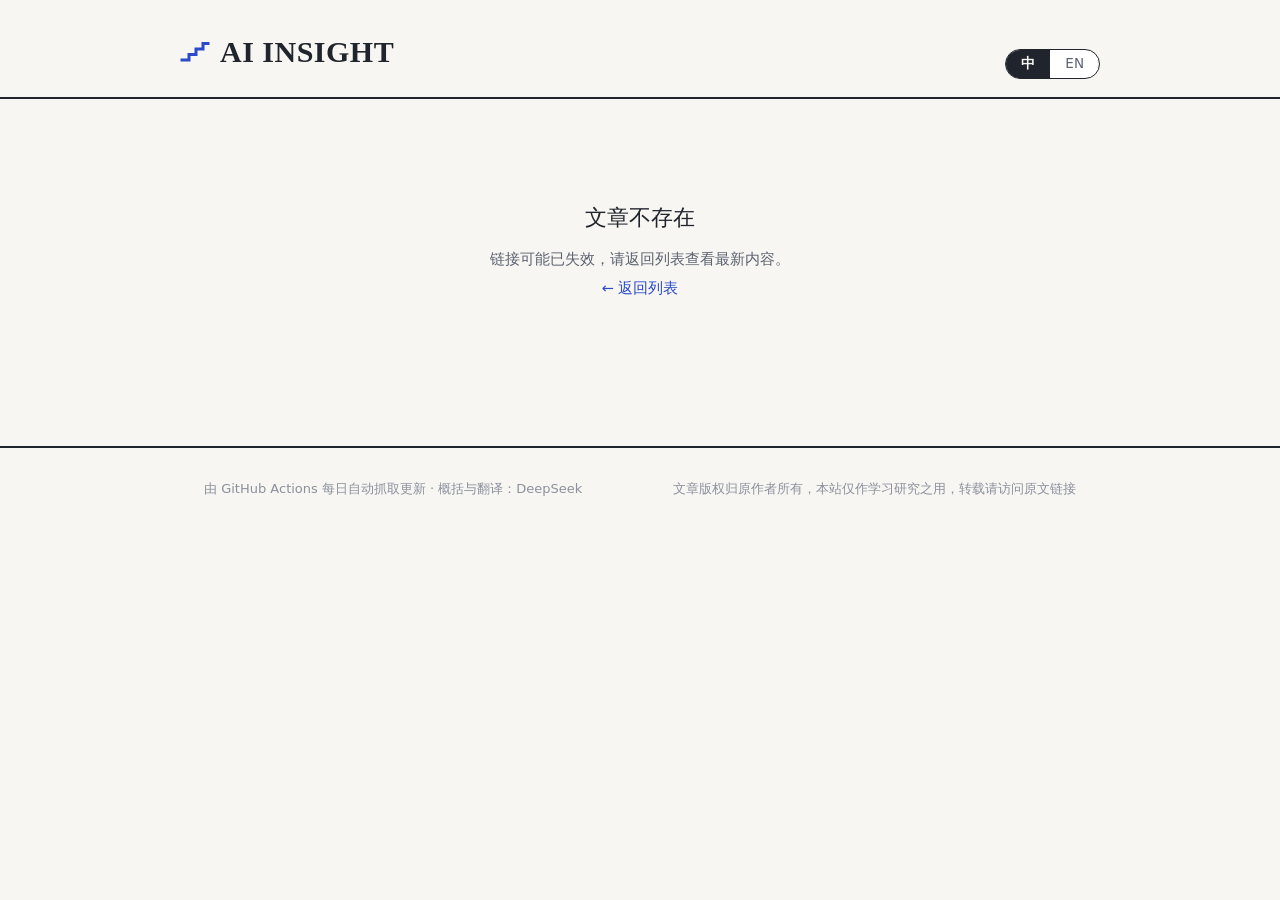
==== site/article.html @ c51b2d8d "feat: AiInsight v1 — 每日 AI 资讯站（采集管道 + 双语前端 + Actions 部署）" ====
<!DOCTYPE html>
<html lang="zh-CN" data-data-root="data/">
<head>
  <meta charset="UTF-8">
  <meta name="viewport" content="width=device-width, initial-scale=1.0">
  <title>AI Insight</title>
  <meta name="description" content="AI Insight：每日 AI 前沿情报，中英双语。">
  <link rel="icon" href="data:image/svg+xml,%3Csvg xmlns='http://www.w3.org/2000/svg' viewBox='0 0 32 32'%3E%3Crect width='32' height='32' rx='6' fill='%232B4ACB'/%3E%3Cpath d='M7 22 L12 22 L12 17 L17 17 L17 12 L22 12 L22 7 L25 7' stroke='white' stroke-width='2.5' fill='none' stroke-linecap='square'/%3E%3C/svg%3E">
  <link rel="stylesheet" href="assets/style.css">
</head>
<body>

  <header class="masthead">
    <div class="wrap masthead-inner">
      <a class="brand" href="index.html" style="text-decoration:none;">
        <div class="brand-name">
          <svg class="mark" width="30" height="22" viewBox="0 0 30 22" aria-hidden="true">
            <path d="M2 19 L9 19 L9 13.5 L16 13.5 L16 8 L23 8 L23 2.5 L28 2.5"
                  stroke="currentColor" stroke-width="3" fill="none" stroke-linecap="square"/>
          </svg>
          AI INSIGHT
        </div>
      </a>
      <div class="lang-switch" data-lang-switch role="group" aria-label="Language / 语言">
        <button type="button" data-lang="zh">中</button>
        <button type="button" data-lang="en">EN</button>
      </div>
    </div>
  </header>

  <main class="wrap article-page" id="article">
    <div class="loading">loading…</div>
  </main>

  <footer class="site-footer">
    <div class="wrap cols">
      <div>
        <p data-i18n="footerPowered"></p>
      </div>
      <div>
        <p data-i18n="footerCopyright"></p>
      </div>
    </div>
  </footer>

  <script src="assets/md.js"></script>
  <script src="assets/lang.js"></script>
  <script src="assets/article.js"></script>
</body>
</html>
---- site/assets/style.css ----
/* ============================================================
   AI Insight — 双语 AI 情报日志
   概念：研究编年史。日期书脊 + 安静条目流 + 单一钴蓝"信号色"。
   全部系统字体（国内直连），衬线标题做中英混排。
   ============================================================ */

:root {
  color-scheme: light;
  --paper: #F7F6F2;
  --panel: #FFFFFF;
  --ink: #20242C;
  --ink-2: #5C6270;
  --ink-3: #8B909D;
  --line: #E4E2DA;
  --line-strong: #CFCDC4;
  --accent: #2B4ACB;
  --accent-deep: #1E37A8;
  --accent-soft: #E9EDFB;
  --warn-soft: #FBF3E4;
  --warn-ink: #8A6116;
  --radius: 10px;
  --serif: Georgia, "Times New Roman", "Songti SC", "STSong", SimSun, "Noto Serif CJK SC", serif;
  --sans: -apple-system, "Segoe UI", "PingFang SC", "Microsoft YaHei", "Noto Sans CJK SC", system-ui, sans-serif;
  --mono: ui-monospace, "SF Mono", "Cascadia Code", Consolas, "Courier New", monospace;
}

* { box-sizing: border-box; }

html { -webkit-text-size-adjust: 100%; }

body {
  margin: 0;
  background: var(--paper);
  color: var(--ink);
  font-family: var(--sans);
  font-size: 16px;
  line-height: 1.75;
}

::selection { background: var(--accent-soft); color: var(--accent-deep); }

a { color: var(--accent); text-decoration: none; }
a:hover { text-decoration: underline; text-underline-offset: 3px; }

:focus-visible {
  outline: 2px solid var(--accent);
  outline-offset: 2px;
  border-radius: 3px;
}

.wrap { max-width: 920px; margin: 0 auto; padding: 0 24px; }

/* ---------------- 报头 ---------------- */
.masthead { border-bottom: 2px solid var(--ink); }
.masthead-inner {
  display: flex;
  align-items: flex-end;
  justify-content: space-between;
  gap: 16px;
  padding: 26px 0 18px;
  flex-wrap: wrap;
}
.brand { display: flex; align-items: baseline; gap: 14px; flex-wrap: wrap; }
.brand-name {
  font-family: var(--serif);
  font-size: 30px;
  font-weight: 700;
  letter-spacing: 0.5px;
  display: flex;
  align-items: center;
  gap: 10px;
  color: var(--ink);
}
.brand-name .mark { color: var(--accent); flex: none; }
.brand-sub {
  font-size: 13px;
  color: var(--ink-2);
  padding-bottom: 4px;
  letter-spacing: 2px;
}
.masthead-meta {
  font-family: var(--mono);
  font-size: 12px;
  color: var(--ink-3);
  padding-bottom: 4px;
  text-align: right;
}

/* 语言开关：全局控件，报头内的签名元素 */
.lang-switch {
  display: inline-flex;
  border: 1.5px solid var(--ink);
  border-radius: 999px;
  overflow: hidden;
  background: var(--panel);
  flex: none;
}
.lang-switch button {
  font-family: var(--sans);
  font-size: 13.5px;
  line-height: 1;
  padding: 7px 15px;
  border: 0;
  background: transparent;
  color: var(--ink-2);
  cursor: pointer;
  transition: background 0.15s, color 0.15s;
}
.lang-switch button[aria-pressed="true"] {
  background: var(--ink);
  color: var(--paper);
  font-weight: 600;
}

/* ---------------- 筛选栏 ---------------- */
.filterbar {
  position: sticky;
  top: 0;
  z-index: 20;
  background: var(--paper);
  border-bottom: 1px solid var(--line-strong);
}
.filterbar-inner {
  display: flex;
  align-items: center;
  gap: 4px;
  padding: 10px 0;
  overflow-x: auto;
  scrollbar-width: none;
}
.filterbar-inner::-webkit-scrollbar { display: none; }

.cat-tab {
  font-family: var(--sans);
  font-size: 14px;
  padding: 6px 13px;
  border: 0;
  border-radius: 999px;
  background: transparent;
  color: var(--ink-2);
  cursor: pointer;
  white-space: nowrap;
  transition: background 0.15s, color 0.15s;
}
.cat-tab:hover { background: #EDEBE4; color: var(--ink); }
.cat-tab[aria-pressed="true"] { background: var(--accent-soft); color: var(--accent-deep); font-weight: 600; }
.cat-tab .n { font-family: var(--mono); font-size: 11.5px; color: var(--ink-3); margin-left: 4px; }
.cat-tab[aria-pressed="true"] .n { color: var(--accent); }

.searchbox { margin-left: auto; position: relative; flex: none; }
.searchbox input {
  font-family: var(--sans);
  font-size: 13.5px;
  width: 180px;
  padding: 7px 14px;
  border: 1px solid var(--line-strong);
  border-radius: 999px;
  background: var(--panel);
  color: var(--ink);
  transition: border-color 0.15s, width 0.2s;
}
.searchbox input:focus { border-color: var(--accent); outline: none; width: 220px; }

/* ---------------- 日期书脊 + 列表 ---------------- */
.journal { padding: 34px 0 60px; }

.day-row { display: grid; grid-template-columns: 128px 1fr; gap: 0 34px; }
.day-spine {
  position: sticky;
  top: 64px;
  align-self: start;
  padding: 4px 0 28px;
}
.day-spine .d-month { font-family: var(--serif); font-size: 26px; font-weight: 700; line-height: 1.2; }
.day-spine .d-week { font-size: 12.5px; color: var(--ink-2); margin-top: 2px; }
.day-spine .d-count { font-family: var(--mono); font-size: 11.5px; color: var(--ink-3); margin-top: 10px; }

.day-items { border-left: 1px solid var(--line); min-width: 0; }

/* 条目：安静的单列流 */
.item { padding: 22px 0 24px 30px; border-bottom: 1px solid var(--line); position: relative; }
.item:last-child { border-bottom: 0; padding-bottom: 8px; }

/* RL 条目：钴蓝阶梯标记（左侧书脊线上的信号） */
.item.is-rl::before {
  content: "";
  position: absolute;
  left: -1px; top: 30px;
  width: 3px; height: 44px;
  background: var(--accent);
  border-radius: 2px;
}

.item-topline { display: flex; align-items: center; gap: 10px; flex-wrap: wrap; margin-bottom: 8px; }

.chip {
  font-size: 12px;
  line-height: 1;
  padding: 4px 9px;
  border-radius: 4px;
  background: #EFEDE6;
  color: var(--ink-2);
  font-weight: 500;
  white-space: nowrap;
}
.chip.is-rl { background: var(--accent-soft); color: var(--accent-deep); font-weight: 600; }
.chip.is-release { background: #20242C; color: #F7F6F2; }

.item-source { font-size: 13px; color: var(--ink-3); }
.item-source .sep { margin: 0 6px; color: var(--line-strong); }
.item-type { font-size: 12px; color: var(--ink-3); border: 1px solid var(--line-strong); border-radius: 4px; padding: 2.5px 7px; }

.item-title {
  font-family: var(--serif);
  font-size: 20.5px;
  font-weight: 700;
  line-height: 1.42;
  margin: 0 0 8px;
  color: var(--ink);
}
.item-title a { color: inherit; }
.item-title a:hover { color: var(--accent-deep); text-decoration: none; }

.item-summary { font-size: 14.5px; color: var(--ink-2); margin: 0 0 12px; display: -webkit-box; -webkit-line-clamp: 2; -webkit-box-orient: vertical; overflow: hidden; }

.item-tags { display: flex; gap: 6px; flex-wrap: wrap; }
.tag { font-family: var(--mono); font-size: 11.5px; color: var(--ink-3); }
.tag::before { content: "#"; color: var(--line-strong); }

/* ---------------- 空状态 / 错误状态 ---------------- */
.state-box { padding: 70px 0; text-align: center; color: var(--ink-2); }
.state-box .big { font-family: var(--serif); font-size: 22px; color: var(--ink); margin-bottom: 10px; }
.state-box p { margin: 4px 0; font-size: 14.5px; }

/* ---------------- 页脚 ---------------- */
.site-footer { border-top: 2px solid var(--ink); padding: 26px 0 40px; font-size: 13px; color: var(--ink-3); }
.site-footer .cols { display: flex; justify-content: space-between; gap: 20px; flex-wrap: wrap; }
.site-footer p { margin: 4px 0; }

/* ============================================================
   文章页
   ============================================================ */
.article-page { padding: 30px 0 70px; }

.backline { margin-bottom: 22px; display: flex; justify-content: space-between; align-items: center; gap: 12px; flex-wrap: wrap; }
.backlink { font-size: 14px; color: var(--ink-2); }
.backlink:hover { color: var(--accent); text-decoration: none; }

.art-header { max-width: 720px; }
.art-cats { margin-bottom: 14px; display: flex; gap: 8px; align-items: center; flex-wrap: wrap; }
.art-title {
  font-family: var(--serif);
  font-size: clamp(24px, 4.2vw, 34px);
  font-weight: 700;
  line-height: 1.35;
  margin: 0 0 14px;
}
.art-title .alt {
  display: block;
  font-size: 0.55em;
  font-weight: 400;
  color: var(--ink-2);
  margin-top: 8px;
  line-height: 1.5;
}
.art-meta { font-size: 13.5px; color: var(--ink-3); display: flex; gap: 8px; align-items: center; flex-wrap: wrap; }
.art-meta .srclink { color: var(--ink-2); font-weight: 600; }
.art-meta .srclink:hover { color: var(--accent); }

/* 简报面板：图 + 双语概括 */
.brief {
  margin: 30px 0 0;
  background: var(--panel);
  border: 1px solid var(--line);
  border-radius: var(--radius);
  overflow: hidden;
  box-shadow: 0 1px 2px rgba(32, 36, 44, 0.04);
}
.brief-figure { position: relative; background: linear-gradient(135deg, #EDEBE4 0%, #E2E6F4 100%); min-height: 180px; display: flex; }
.brief-figure img { width: 100%; max-height: 420px; object-fit: cover; display: block; }
.figure-ph { margin: auto; text-align: center; color: var(--ink-3); padding: 44px 20px; }
.figure-ph .fp-src { font-family: var(--serif); font-size: 22px; color: var(--ink-2); margin-bottom: 6px; }

.brief-body { padding: 24px 28px 26px; }
.block-head {
  display: flex;
  justify-content: space-between;
  align-items: center;
  gap: 12px;
  margin-bottom: 12px;
}
.block-title { font-size: 13px; font-weight: 700; color: var(--ink-2); letter-spacing: 1px; display: flex; align-items: center; gap: 8px; }
.block-title::before { content: ""; width: 14px; height: 3px; background: var(--accent); border-radius: 2px; }

.mini-switch { display: inline-flex; border: 1px solid var(--line-strong); border-radius: 999px; overflow: hidden; background: var(--paper); }
.mini-switch button {
  font-size: 12px; line-height: 1; padding: 5px 12px; border: 0;
  background: transparent; color: var(--ink-3); cursor: pointer;
}
.mini-switch button[aria-pressed="true"] { background: var(--ink); color: var(--paper); font-weight: 600; }

.brief-summary { font-size: 16px; line-height: 1.85; margin: 0; max-width: 68ch; }
.brief-summary.is-switching { animation: langfade 0.25s ease; }
@keyframes langfade { from { opacity: 0.2; } to { opacity: 1; } }

/* 正文 */
.content-section { max-width: 720px; margin-top: 44px; }
.content-note {
  font-size: 12.5px; color: var(--ink-3);
  background: var(--warn-soft); color: var(--warn-ink);
  border-radius: 6px; padding: 8px 12px; margin: 0 0 20px;
  display: inline-block;
}
.md-body { font-size: 16.5px; line-height: 1.9; }
.md-body.is-switching { animation: langfade 0.25s ease; }
.md-body h1, .md-body h2, .md-body h3, .md-body h4 {
  font-family: var(--serif);
  line-height: 1.4;
  margin: 1.6em 0 0.6em;
  font-weight: 700;
}
.md-body h1 { font-size: 25px; }
.md-body h2 { font-size: 21px; }
.md-body h3 { font-size: 18px; }
.md-body h4 { font-size: 16px; }
.md-body p { margin: 0.9em 0; }
.md-body ul, .md-body ol { margin: 0.9em 0; padding-left: 1.5em; }
.md-body li { margin: 0.35em 0; }
.md-body code {
  font-family: var(--mono); font-size: 0.86em;
  background: #EFEDE6; border-radius: 4px; padding: 2px 6px;
}
.md-body pre {
  background: #20242C; color: #E8EAF2;
  border-radius: 8px; padding: 18px 20px;
  overflow-x: auto; font-size: 13.5px; line-height: 1.7;
}
.md-body pre code { background: none; color: inherit; padding: 0; font-size: inherit; }
.md-body blockquote {
  margin: 1.2em 0; padding: 2px 0 2px 18px;
  border-left: 3px solid var(--accent-soft);
  color: var(--ink-2);
}
.md-body table { border-collapse: collapse; margin: 1.2em 0; font-size: 14px; width: 100%; display: block; overflow-x: auto; }
.md-body th, .md-body td { border: 1px solid var(--line-strong); padding: 7px 12px; text-align: left; }
.md-body th { background: #F1EFE9; font-weight: 600; }
.md-body hr { border: 0; border-top: 1px solid var(--line); margin: 2em 0; }
.md-body a { word-break: break-word; }

/* 加载 / 缺失 */
.loading { padding: 90px 0; text-align: center; color: var(--ink-3); font-size: 14px; }

/* ---------------- 响应式 ---------------- */
@media (max-width: 720px) {
  .wrap { padding: 0 16px; }
  .brand-name { font-size: 24px; }
  .masthead-inner { padding: 20px 0 14px; }
  .masthead-meta { display: none; }
  .day-row { display: block; }
  .day-spine { position: static; padding: 0 0 10px; display: flex; align-items: baseline; gap: 10px; }
  .day-spine .d-month { font-size: 19px; }
  .day-spine .d-count { margin-top: 0; }
  .day-items { border-left: 0; }
  .item { padding: 18px 0 20px; }
  .item.is-rl::before { display: none; }
  .item.is-rl .chip.is-rl { box-shadow: 0 0 0 1.5px var(--accent); }
  .item-title { font-size: 18.5px; }
  .searchbox { width: 100%; margin: 8px 0 2px; }
  .searchbox input, .searchbox input:focus { width: 100%; }
  .filterbar-inner { flex-wrap: wrap; }
  .brief-body { padding: 20px 18px 22px; }
  .md-body { font-size: 15.5px; }
}

/* reduced motion */
@media (prefers-reduced-motion: reduce) {
  *, *::before, *::after { animation: none !important; transition: none !important; }
}
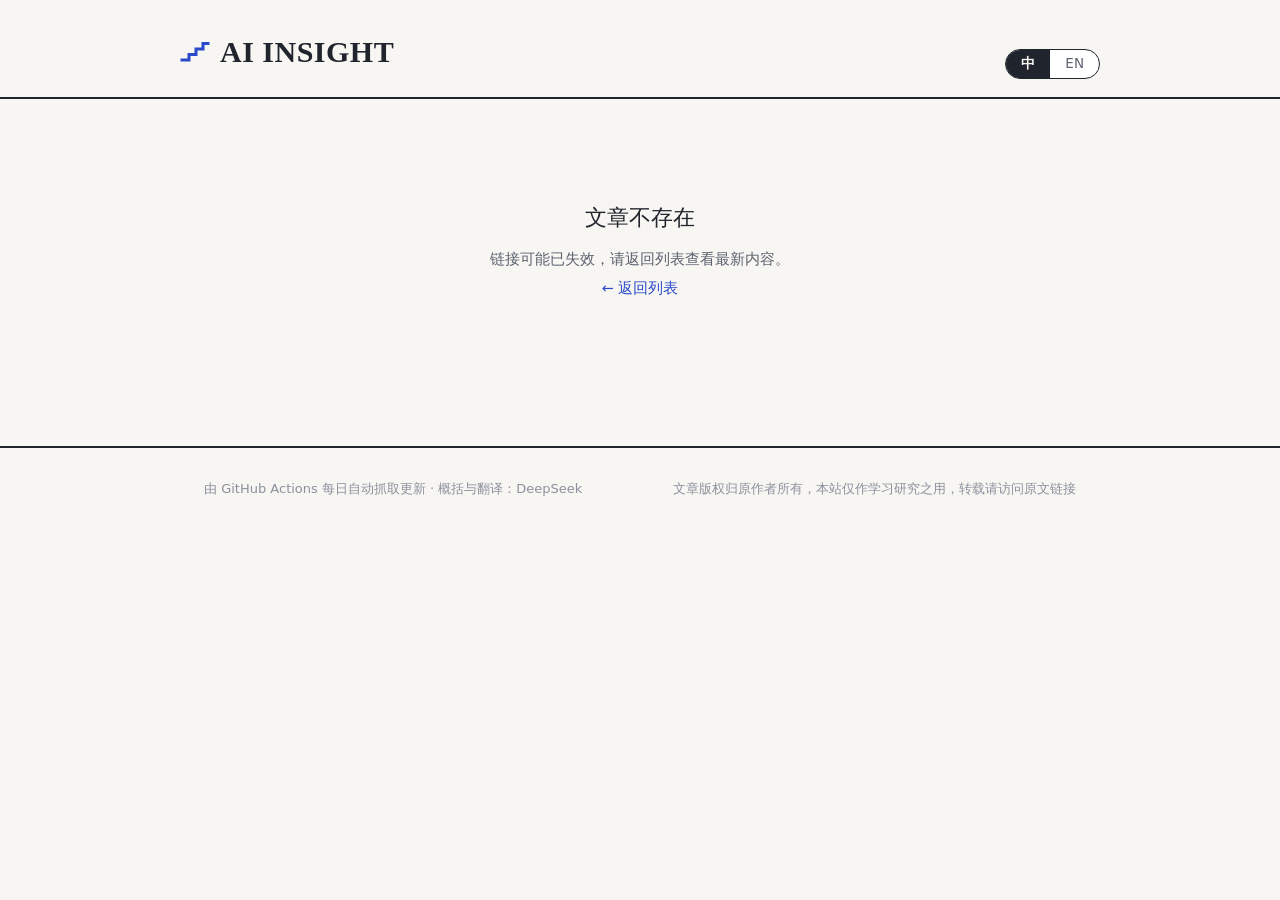
==== commit 5fee2a2e: "ui: 移动端优化——筛选栏改静态+标签横滑+搜索独立行、iOS防聚焦缩放、触控目标加大、按压反馈、底部安全区、长词换行保护；republish 触发加 site/**" ====
--- a/site/article.html
+++ b/site/article.html
@@ -2,7 +2,7 @@
 <html lang="zh-CN" data-data-root="data/">
 <head>
   <meta charset="UTF-8">
-  <meta name="viewport" content="width=device-width, initial-scale=1.0">
+  <meta name="viewport" content="width=device-width, initial-scale=1.0, viewport-fit=cover">
   <title>AI Insight</title>
   <meta name="description" content="AI Insight：每日 AI 前沿情报，中英双语。">
   <link rel="icon" href="data:image/svg+xml,%3Csvg xmlns='http://www.w3.org/2000/svg' viewBox='0 0 32 32'%3E%3Crect width='32' height='32' rx='6' fill='%232B4ACB'/%3E%3Cpath d='M7 22 L12 22 L12 17 L17 17 L17 12 L22 12 L22 7 L25 7' stroke='white' stroke-width='2.5' fill='none' stroke-linecap='square'/%3E%3C/svg%3E">
--- a/site/assets/style.css
+++ b/site/assets/style.css
@@ -35,6 +35,7 @@
   font-family: var(--sans);
   font-size: 16px;
   line-height: 1.75;
+  -webkit-tap-highlight-color: transparent; /* 移动端去除系统点按高亮，用自定义反馈 */
 }
 
 ::selection { background: var(--accent-soft); color: var(--accent-deep); }
@@ -125,10 +126,17 @@
   align-items: center;
   gap: 4px;
   padding: 10px 0;
+}
+.cat-tabs {
+  display: flex;
+  align-items: center;
+  gap: 4px;
+  min-width: 0;
   overflow-x: auto;
   scrollbar-width: none;
-}
-.filterbar-inner::-webkit-scrollbar { display: none; }
+  -webkit-overflow-scrolling: touch;
+}
+.cat-tabs::-webkit-scrollbar { display: none; }
 
 .cat-tab {
   font-family: var(--sans);
@@ -143,6 +151,7 @@
   transition: background 0.15s, color 0.15s;
 }
 .cat-tab:hover { background: #EDEBE4; color: var(--ink); }
+.cat-tab:active { background: #E4E1D8; }
 .cat-tab[aria-pressed="true"] { background: var(--accent-soft); color: var(--accent-deep); font-weight: 600; }
 .cat-tab .n { font-family: var(--mono); font-size: 11.5px; color: var(--ink-3); margin-left: 4px; }
 .cat-tab[aria-pressed="true"] .n { color: var(--accent); }
@@ -217,9 +226,11 @@
   line-height: 1.42;
   margin: 0 0 8px;
   color: var(--ink);
+  overflow-wrap: break-word; /* 超长英文词/型号名不断行保护 */
 }
 .item-title a { color: inherit; }
 .item-title a:hover { color: var(--accent-deep); text-decoration: none; }
+.item-title a:active { color: var(--accent-deep); }
 
 .item-summary { font-size: 14.5px; color: var(--ink-2); margin: 0 0 12px; display: -webkit-box; -webkit-line-clamp: 2; -webkit-box-orient: vertical; overflow: hidden; }
 
@@ -233,7 +244,7 @@
 .state-box p { margin: 4px 0; font-size: 14.5px; }
 
 /* ---------------- 页脚 ---------------- */
-.site-footer { border-top: 2px solid var(--ink); padding: 26px 0 40px; font-size: 13px; color: var(--ink-3); }
+.site-footer { border-top: 2px solid var(--ink); padding: 26px 0 40px; font-size: 13px; color: var(--ink-3); padding-bottom: max(40px, env(safe-area-inset-bottom)); /* iPhone 底部安全区 */ }
 .site-footer .cols { display: flex; justify-content: space-between; gap: 20px; flex-wrap: wrap; }
 .site-footer p { margin: 4px 0; }
 
@@ -254,6 +265,7 @@
   font-weight: 700;
   line-height: 1.35;
   margin: 0 0 14px;
+  overflow-wrap: break-word;
 }
 .art-title .alt {
   display: block;
@@ -365,9 +377,19 @@
   .item.is-rl::before { display: none; }
   .item.is-rl .chip.is-rl { box-shadow: 0 0 0 1.5px var(--accent); }
   .item-title { font-size: 18.5px; }
-  .searchbox { width: 100%; margin: 8px 0 2px; }
-  .searchbox input, .searchbox input:focus { width: 100%; }
-  .filterbar-inner { flex-wrap: wrap; }
+
+  /* 筛选栏：手机上不再吸附顶部（两行吸附会吃掉 1/6 屏），标签单行横滑，搜索框独立成行 */
+  .filterbar { position: static; }
+  .filterbar-inner { flex-direction: column; align-items: stretch; gap: 8px; padding: 10px 0 12px; }
+  .searchbox { width: 100%; margin: 0; }
+  .searchbox input, .searchbox input:focus { width: 100%; font-size: 16px; padding: 9px 16px; } /* 16px 防止 iOS 聚焦时整页放大 */
+
+  /* 触控目标加大（对齐 44px 推荐的最小可点击尺寸） */
+  .cat-tab { padding: 9px 15px; font-size: 14.5px; }
+  .lang-switch button { padding: 9px 16px; font-size: 14px; }
+  .mini-switch button { padding: 7px 14px; font-size: 13px; }
+  .backlink { font-size: 15px; padding: 6px 0; }
+
   .brief-body { padding: 20px 18px 22px; }
   .md-body { font-size: 15.5px; }
 }
